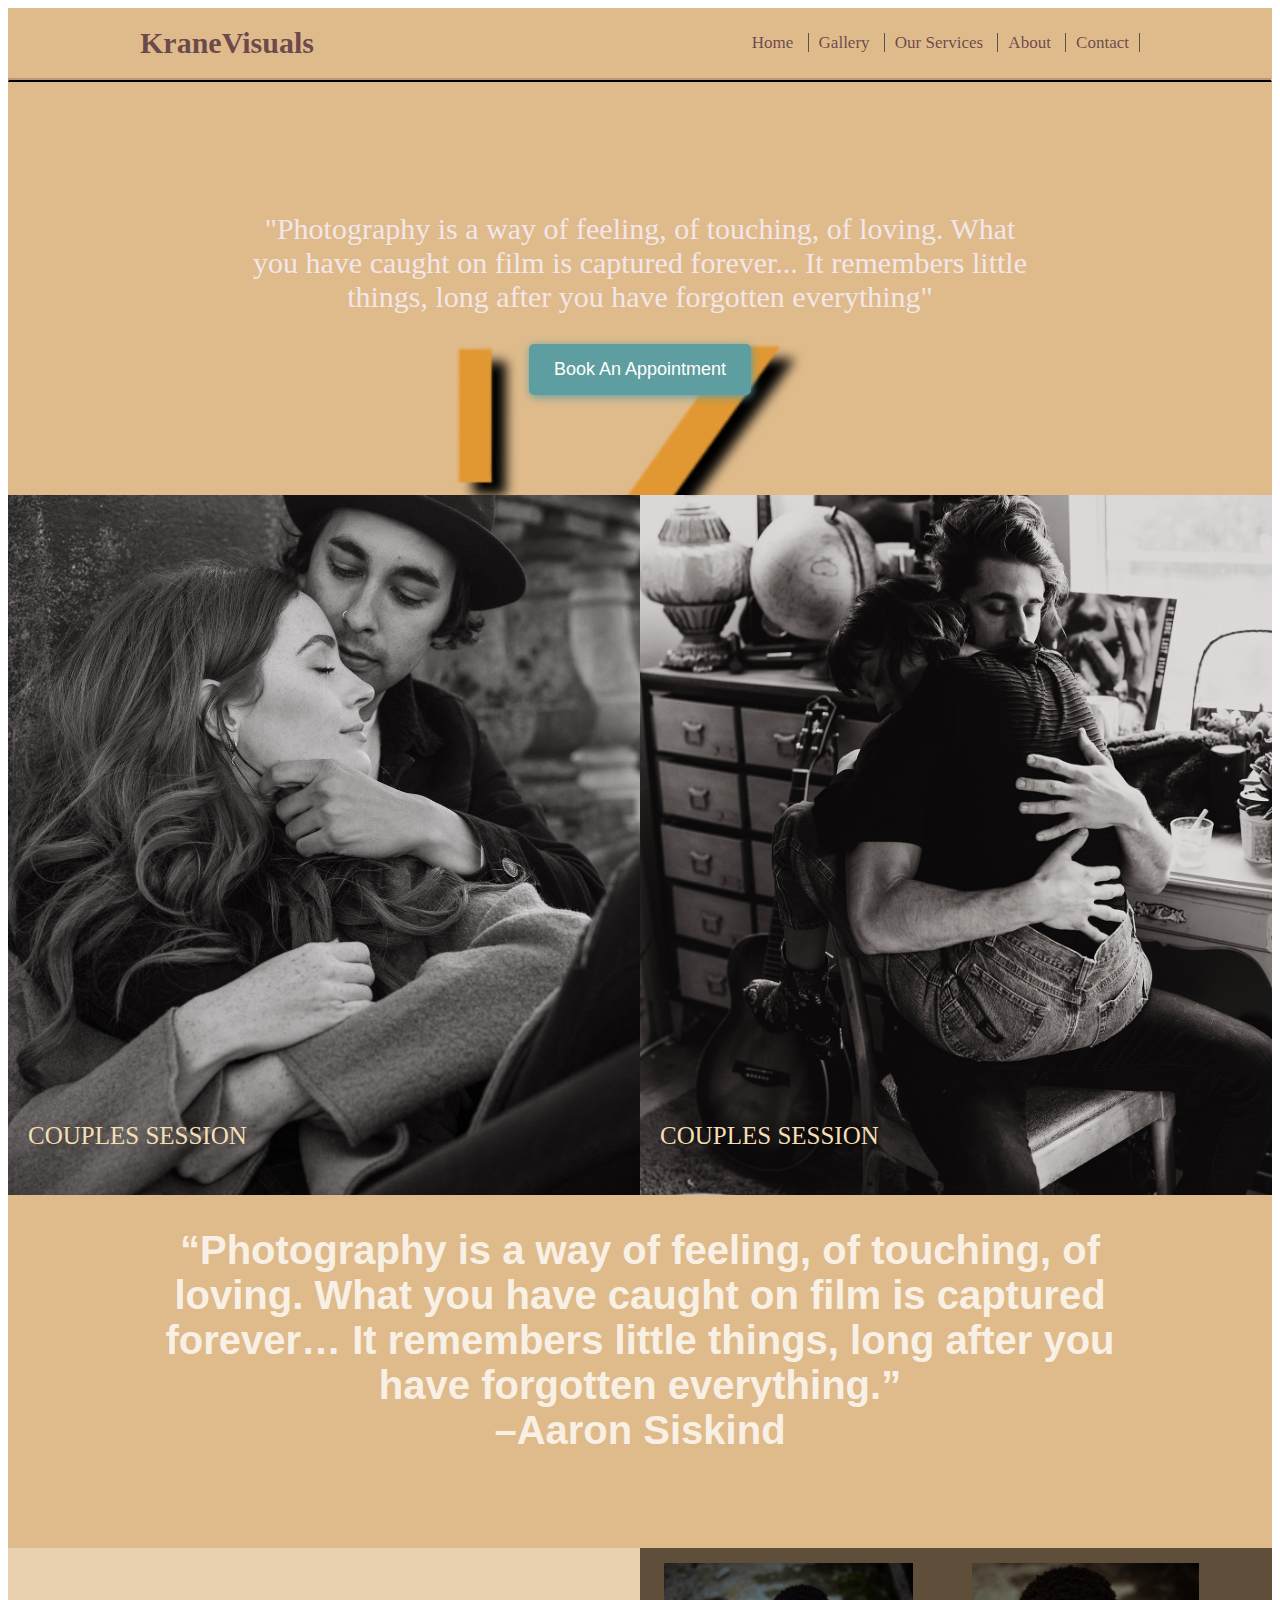
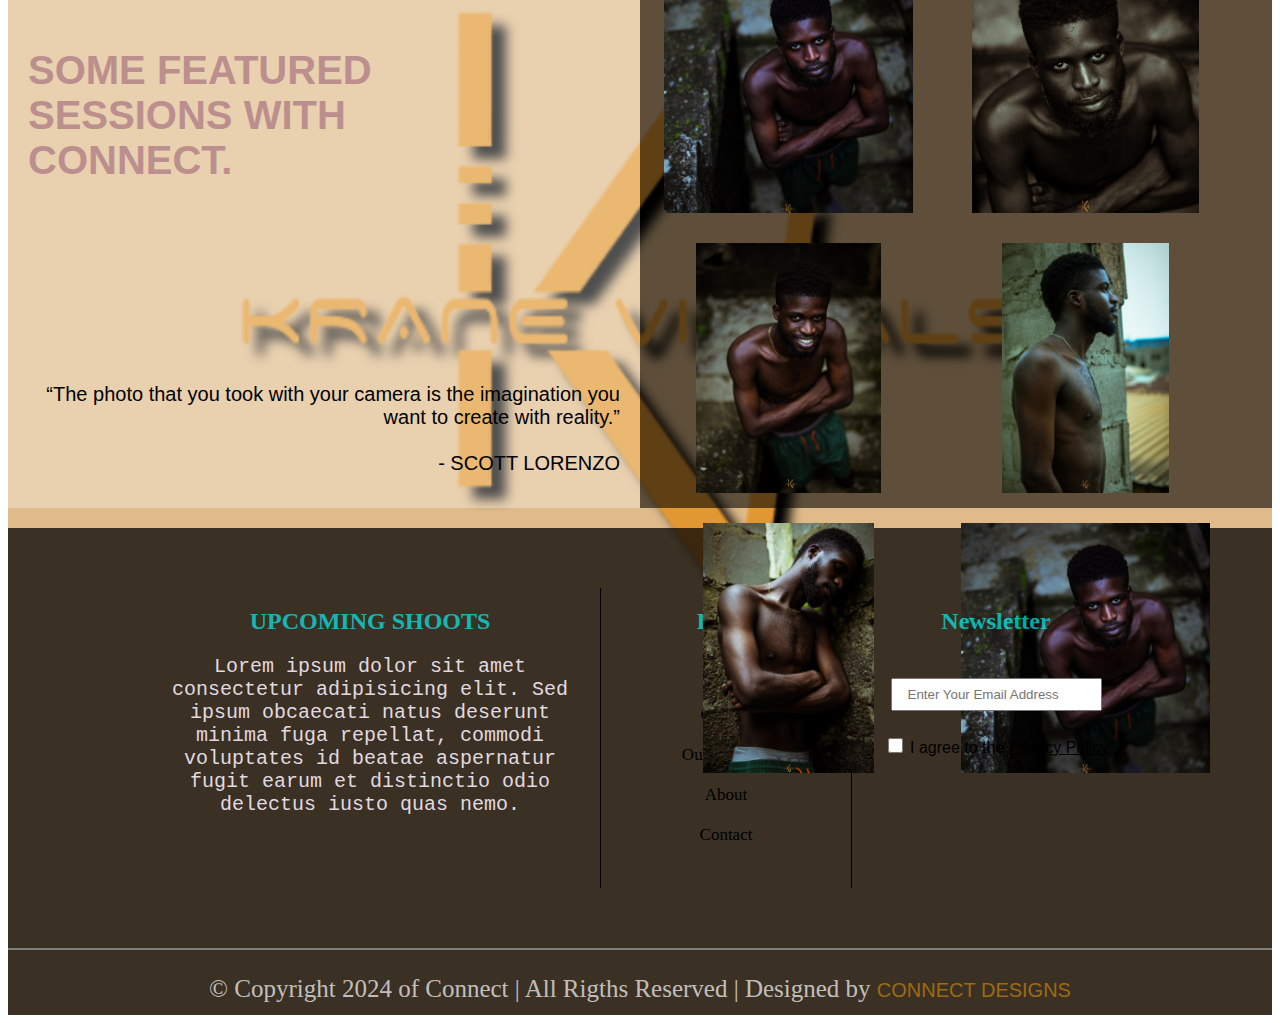
==== index.html @ af706514 "Add files via upload" ====
<!DOCTYPE html>
<html lang="en">
<head>
  <meta charset="UTF-8">
  <meta name="viewport" content="width=device-width, initial-scale=1.0">
  <title>Document</title>
  <link href="index.css" rel="stylesheet" type="text/css"> 
</head>
<body>
  <div id="container">
    <div id="header">
      <h2> 
        KraneVisuals
      </h2>
      <div id="navigations">
        <a href="index.html">
          Home
        </a>
        <a href="gallery.html">
          Gallery
        </a>
        <a href="services.html">
          Our Services
        </a>
        <a href="about.html">
          About
        </a>
        <a href="contact.html">
          Contact
        </a>
      </div>
      
    </div> <!--end of header-->
    <hr>
    <div id="content">
      <div id="main-content">
        <p>
          "Photography is a way of feeling, of touching, of loving. What you have caught on film is captured forever... It remembers little things, long after you have forgotten everything"
        </p>
        <button>
          <a href="appointment.html">
            Book An Appointment
          </a>
        </button>
      </div>
      <div id="content-image">
        <div class="content-photo">
          <img height="100%" width="100%"
          src="Images/Couples.jpg" 
          >
          <div class="photo-info">
            <p>COUPLES SESSION</p>
          </div>
        </div>
        <div class="content-photo">
          <img height="100%" width="100%"
          src="Images/Couples3.jpg" 
          >
          <div class="photo-info">
            <p>COUPLES SESSION</p>
          </div>
        </div>
      </div>
      <div id="sub-content">
        <div id="sub-1">
          <h2>
            “Photography is a way of feeling, of touching, of loving. What you have caught on film is captured forever… It remembers little things, long after you have forgotten everything.” <br>
           <span>–Aaron Siskind</span> 
          </h2>
        </div>
        
      </div>
      <div id="featured">
        <div id="featured-info">
          <h2>
            SOME FEATURED SESSIONS WITH CONNECT.
          </h2>
          <p>
            “The photo that you took with your camera is the imagination you want to create with reality.”<br><br> - SCOTT LORENZO
          </p>
            
        </div>
        <div id="featured-images">
          <div class="fimages">
            <a href="Images/connect.jpg"> <img height="100%" width="100%" 
              src="Images/connect.jpg"></a>
          </div>
          <div class="fimages">
           <a href="Images/connect2.jpg">  <img height="100%" width="100%" 
            src="Images/connect2.jpg"></a>
          </div>
          <div class="fimages">
            <a href="Images/connect3.jpg"> <img height="100%" width="100%" 
              src="Images/connect3.jpg"></a>
          </div>
          <div class="fimages">
           <a href="Images/connect4.jpg"> <img height="100%" width="100%" 
            src="Images/connect4.jpg"></a>
          </div>
          <div class="fimages">
            <a href="Images/connect5.jpg"><img height="100%" width="100%" 
              src="Images/connect5.jpg"></a>
          </div>
          <div class="fimages">
            <a href="Images/connect.jpg"><img height="100%" width="100%" 
              src="Images/connect.jpg"></a>
          </div>
        </div>
      </div>
     
    </div> <!--end of content-->
    <div id="footer">
      <div id="footer-top">
        <div id="left-info">
          <h2>
            UPCOMING SHOOTS
          </h2>
          <p>
            Lorem ipsum dolor sit amet consectetur adipisicing elit. Sed ipsum obcaecati natus deserunt minima fuga repellat, commodi voluptates id beatae aspernatur fugit earum et distinctio odio delectus iusto quas nemo.
          </p>
        </div>
        <div id="links">
          <h2>
            Links
          </h2>
          <a href="index.html">
            Home
          </a>
          
          <a href="gallery.html">
            Gallery
          </a>
          
          <a href="services.html">
            Our Services
          </a>
          
          <a href="about.html">
            About
          </a>
          
          <a href="contact.html">
            Contact
          </a>
          
        </div>
        <div id="newsletter">
          <h2>
            Newsletter
          </h2>
          <table>
            <tr>
              <td>
                <input type="text" placeholder="Enter Your Email Address">
              </td>
            </tr>
            <tr>
              <td>
                <input type="checkbox"> 
                I agree to the <a href="#">Privacy Policy</a>
              </td>
            </tr>
          </table>
         
        </div>
        </div>
       
      <hr>
      <div id="footer-bottom">
       
        <p>
          &copy; Copyright 2024 of Connect | All Rigths Reserved | Designed by <a href="#"> CONNECT DESIGNS</a>
        </p>
      </div>
    </div>
  </div> <!--end of container-->
</body>
</html>
---- index.css ----
@keyframes myframe {
  0%{ opacity: 0; background-color: rgba(0, 0, 0, 0.849);}
  100%{ opacity: 1;;}
}
#container {
  animation-name: myframe;
  animation-timing-function: ease-in-out;
  animation-direction: normal;
  animation-duration: 3s;
  background-image: url(krane.png);
  background-size: contain;
  background-position: fixed;
  background-color: rgba(222, 184, 135, 0.966);
}
#container hr {
  margin: 0;
  border-bottom: 2px solid black;
  border-top: 2px solid rgba(41, 5, 41, 0.192);
}
#header {
  width: 1000px;
  padding: 10px 0;
  margin: auto;
  display: flex;
  height: 50px;
  align-items: center;
  justify-content: space-between;
}
#header h2 {
  margin: 0;
  color: rgba(41, 5, 41, 0.644);
  font-family: 'Lucida Sans';
  font-size: 30px;
}
#navigations {
  align-items: center;
}
#header a {
  text-decoration: none;
  color: rgba(41, 5, 41, 0.644);
  font-family: 'Lucida Sans';
  font-size: 17px;
  padding: 0 10px;
  border-right: 1px inset black;
  transition: text-size 0.5s;
}
#header a:hover {
  font-size: 20px;
}
#header select{
  border: none;
  background-color: lightgray;
  color: aliceblue;
  font-size: 17px;
  padding: 10px;
}
#main-content {
  margin: auto;
  width: 940px;
  padding:100px 30px;
  text-align: center;
}
#main-content p {
  color: rgba(245, 235, 245, 0.904);
  font-size: 30px;
  padding: 0 70px;
}
#main-content button {
  background-color: cadetblue;
  box-shadow: 1px 2px 10px cadetblue;
  padding: 15px 25px;
  border: none;
  border-radius: 5px;
}
#main-content button:hover {
  background-color: rgba(0, 255, 255, 0.295);
  cursor: pointer;
}
#main-content a {
  text-decoration: none;
  color: white;
  font-family: arial;
  font-size: 18px;
}
#main-content a:hover {
  text-decoration: underline;
  color: rgba(0, 0, 0, 0.76);
}
#content-image {
  height: 700px;
  display: flex;
  flex-direction: row;
}
.content-photo {
  height: 700px;
  width: 50%;
  position: relative;
}
.content-photo img {
  object-fit: cover;
}
.photo-info {
  position: absolute;
  bottom: 20px;
  left: 20px;
  font-size: 25px;
  color: wheat;
}
#sub-content {
  margin: 20px;
  height: 300px;
  width: 1000px;
  margin: auto;
  text-align: center;
}
#sub-1 h2 {
  font-family: arial;
  font-size: 40px;
  color: rgba(255, 255, 255, 0.801);
}
#featured {
  margin: 20px 0;
  display: flex;
}
#featured-info {
  background-color: rgba(255, 255, 255, 0.308);
  width: 100%;
  height: 560px;
  
}
#featured-info h2 {
  font-family: sans-serif;
  font-size: 40px;
  width: 80%;
  color: rosybrown;
  margin: 100px 20px;
}
#featured-info p {
  font-size: 20px;
  text-align: end;
  margin: 200px 20px;
  font-family: Arial, Helvetica, sans-serif;
}
#featured-images {
  background-color: rgba(0, 0, 0, 0.582);
  height: 560px;
  width: 100%;
}
.fimages {
  height: 250px;
  width: 267px;
  margin: 15px;
  float: left;
}
.fimages img{
  object-fit: contain;
}
#footer {
  background-color: rgba(0, 0, 0, 0.74);
}
#footer hr{
  border: 1px solid gray;
}
#footer-top {
  height: 300px;
  width: 1000px;
  margin: auto;
  padding: 60px 0;
  text-align: center;
}
#footer-top h2 {
  color: rgba(0, 255, 255, 0.658);
  font-family: Cambria, Cochin, Georgia, Times, 'Times New Roman', serif;
}
#footer-top p {
  color: rgba(245, 235, 245, 0.904);
  font-size: 20px;
  font-family: 'Courier New', Courier, monospace;
}
#left-info {
  width: 400px;
  float: left;
  padding: 0 20px;
  margin: 0 10px;
}
#links {
  width: 200px;
  float: left;
  padding: 0 25px;
  border-right: 1px solid black;
  border-left: 1px solid black;
  height: 300px;
  display: flex;
  flex-direction: column;
}
#links a{
  color: black;
  text-decoration: none;
  font-size: 17px;
  margin: 10px;
}
#links a:hover {
  text-decoration: underline;
  font-size: 18px;
}
#newsletter {
  text-align: center;
  display: flex;
  flex-direction: column;
}
#newsletter td{
  font-size: 16px;
  font-family: arial;

}
#newsletter a {
  color: black;
}
#newsletter input[type=checkbox] {
  width: 15px;
  height: 15px;
  cursor: pointer;
}
#newsletter input[type=text] {
  margin: 20px 0;
  padding: 7px 15px;
  outline: none;
  color: rgba(0, 0, 0, 0.623);
}
#footer-bottom {
  height: 40px;
  width: 1000px;
  margin: auto;
  text-align: center;
}
#footer-bottom p {
  font-size: 25px;
  color: rgba(255, 255, 255, 0.705);
}
#footer-bottom a {
  text-decoration: none;
  color: rgba(255, 166, 0, 0.514);
  font-family: 'Franklin Gothic Medium', 'Arial Narrow', Arial, sans-serif;
  font-size: 20px;
}
#footer-bottom a:hover {
  text-decoration: underline;
  color: orange;
} 
#services {
  width: 1000px;
  margin: auto;
  text-align: center;
  height: 700px;
}
#services p {
  font-size: 18px;
  font-family: serif;
}
.services-box {
  background-color: rgba(204, 119, 7, 0.555);
  width: 303px;
  height: 500px;
  float: left;
  margin: 40px 10px;
  text-align: center;
}
.services-box h3 {
  font-size: 25px;
  color: white;}
.services-box p {
  color: white;
  font-size: 16px;
  font-family: sans-serif;
}
.services-box button {
  padding: 10px 25px;
  background-color: cadetblue;
  border: none;
  border-radius: 25px;
  margin: 20px;
  box-shadow: 1px 5px 10px cadetblue;
}
.services-box a {
  color: white;
  font-size: 15px;
  text-decoration: none;
}
.about {
  width: 1000px;
  margin: 20px auto;
  height: 280px;
  border-radius: 5px;
  border-radius: 15px;
  padding: 8px 0;
  text-align: center;
  box-shadow: 1px 1px 10px 5px grey;
}
.about img {
  height: 250px;
  width: 250px;
  object-fit: cover;
  float: left;
  margin: 15px;
  border-radius: 200px;
}
.about h1, .about-2 h1 {
  font-family: sans-serif;
  color: rgba(41, 5, 41, 0.644);
}
.about p, .about-2 p {
  font-size: 18px;
  padding: 15px;
  font-family: arial;
}
.about button, .about-2 button {
  padding: 15px 35px;
  background-color: cadetblue;
  border: none;
  border-radius: 5px;
  margin: 25px 0;
}
.about button:hover,
.about-2 button:hover {
  cursor: pointer;
  box-shadow: 2px 2px 10px cadetblue;
}
.about a,
.about-2 a {
  text-decoration: none;
  font-size: 15px;
  color: white;
}
.about a:hover,
.about-2 a:hover {
  color: rgba(0, 0, 0, 0.514);
  text-decoration: underline;
  
}
.about-2 {
  width: 1000px;
  margin: 20px auto;
  height: 280px;
  box-shadow: 1px 1px 10px 5px grey;
  border-radius: 5px;
  border-radius: 15px;
  text-align: center;
}
.about-2 img {
  height: 250px;
  width: 250px;
  object-fit: cover;
  margin: 15px;
  border-radius: 200px;
}
.left-about {
  width: 720px;
  float: left;
}
.mission {
  width: 1000px;
  margin: 30px auto;
  height: 500px;
  box-shadow: 2px 2px 10px gray;
  display: flex;
  padding: 15px;
}
.mission img {
  height: 350px;
  width: 350px;
  padding: 50px;
  float: left;
  object-fit: cover;
}
.about-info {
  text-align: center;
  line-height: 25px;
}
.about-info h1 {
  font-family: sans-serif;
  color: rgba(41, 5, 41, 0.644);
}
.about-info p {
  font-size: 15px;
  padding: 15px;
  font-family: arial;
}
.about-info button {
  padding: 20px;
  border-radius: 30px;
  border: 1px solid rgba(0, 0, 0, 0.356);
}
.about-info a{
  text-decoration: none;
  font-size: 20px;
  color: black;
}
#appointment {
  width: 1000px;
  margin:20px auto;
  height: 500px;
  
}
#appointment-left {
  width: 440px;
  background-color:rgba(107, 97, 97, 0.637);
  height: 440px;
  float: left;
  text-align: center;
  padding:30px;
  line-height: 25px;
}
#appointment-left h1 {
  color: rgba(222, 184, 135, 0.856);
}
#appointment-left p {
  font-size: 18px;
  font-weight: bold;
  font-family: monospace;
}
#appointment-right {
  width: 440px;
  height: 440px;
  float: left;
  padding: 0 10px;
}
#appointment-right fieldset {
  border-radius: 10px;
  border: 1px solid gray;
  box-shadow: 2px 2px 10px gray;
}
#appointment legend {
  padding: 10px;
  background-color: rgba(0, 255, 255, 0.582);
  border-radius: 5px;
  font-family: sans-serif;
  font-weight: bold;
}
#appointment-right td {
  font-size: 15px;
  line-height: 40px;
  font-family: arial;
}
#appointment-right input[type=text],
input[type=email], 
input[type=datetime-local],
select,textarea {
  padding: 7px 10px;
  outline: none;
  font-size: 15px;
  resize: none;
  width: 90%;
}
#appointment-right input[type=submit],
input[type=reset] {
  padding: 7px 15px;
  background-color: aqua;
  border: none;
  font-size: 14px;
  border-radius: 5px;
  font-weight: bold;
  cursor: pointer;
}
#appointment-right input[type=submit]:hover,
input[type=reset]:hover {
  background-color: rgb(11, 194, 194);
  color: white;
  box-shadow: 1px 1px 5px gray;
}
.event {
  width: 1000px;
  margin:20px auto;
  text-align: center;
  background-color: rgba(0, 0, 0, 0.623);
  padding: 20px;
}
.event h1 {
  color: burlywood;
}
.event img {
  object-fit: cover;
}
.event p {
  font-size: 16px;
  font-family: Verdana;
  color: burlywood;
}
.event {
  box-shadow: 2px 5px 15px gray;
}
.event button{
  background-color: rgba(0, 255, 255, 0.548);
  padding: 10px 15px;
  border: none;
  transition: 0.5s ;
}
.event button:hover {
  background-color: rgba(0, 255, 255, 0.925);
  cursor: pointer;
  box-shadow: 1px 1px 5px gray;
}
.event a{
  color: white;
  font-size: 15px;
  font-family: arial;
  text-decoration: none;
}
.event a:hover {
  color: black;
  text-decoration: underline;
}
#gallery {
  margin: 30px;
}
#gallery fieldset {
  border: 2px solid rgba(0, 0, 0, 0.295);
}
#gallery legend {
  background-color: rgba(0, 255, 255, 0.493);
  font-size: 25px;
  margin: 0 40px;
  padding: 10px 25px;
  font-family: 'Times New Roman', Times, serif;
}
.photos {
  width: 23%;
  margin: 15px;
  height: 500px;
  float: left;
}
.photos:hover {
  box-shadow: 1px 1px 10px 10px grey;
}
.photos img {
  object-fit: contain;
}
#contact {
  display: flex;
  padding: 30px;
}
#contact-info {
  width: 80%;
}
#talk-more {
  width: 30%;
}
.location {
  display: flex;
  flex-direction: column;
  align-items: center;
}
.location h3 {
  font-family: sans-serif;
  font-size: 20px;
  margin: 10px 0;
  background-color: rgba(255, 255, 255, 0.452);
}
.location p {
  font-family: arial;
  font-size: 20px;
  margin: 0;
  background-color: rgba(255, 255, 255, 0.452);
}
.location a{
  font-family: sans-serif;
  font-size: 20px;
  color: black;
  background-color: rgba(255, 255, 255, 0.452);
  text-decoration: none;
}
.location a:hover {
  text-decoration: underline;
}
#info-div {
  display: flex;
  width: 90%;
  padding: 25px;
  justify-content: space-between;
}
#map iframe{
  width: 90%;
  height: 600px;
}
#talk-more {
  box-shadow: 1px 1px 10px 5px grey;
  padding: 20px;
}
#talk-more h2 {
  font-family: serif;
  text-align: center;
}
#talk-more p {
  font-family: arial;
  font-size: 16px;
  text-align: center;
}
#talk-more table {
  margin: 60px 0;
  line-height: 30px;
}
#talk-more textarea{
  width: 120%;
}
#talk-more td {
  font-family: arial;
  font-size: 20px;
  padding: 10px 0;
}
#talk-more input[type=text], input[type=email] {
  width: 120%;
  outline: none;
  padding: 10px 5px;
  font-family: arial;
  font-size: 17px;
}
#talk-more input[type=submit] {
  padding: 15px 25px;
  background-color: aqua;
  border: none;
  color: rgba(0, 0, 0, 0.788);
  cursor: pointer;
  font-size: 17px;
}
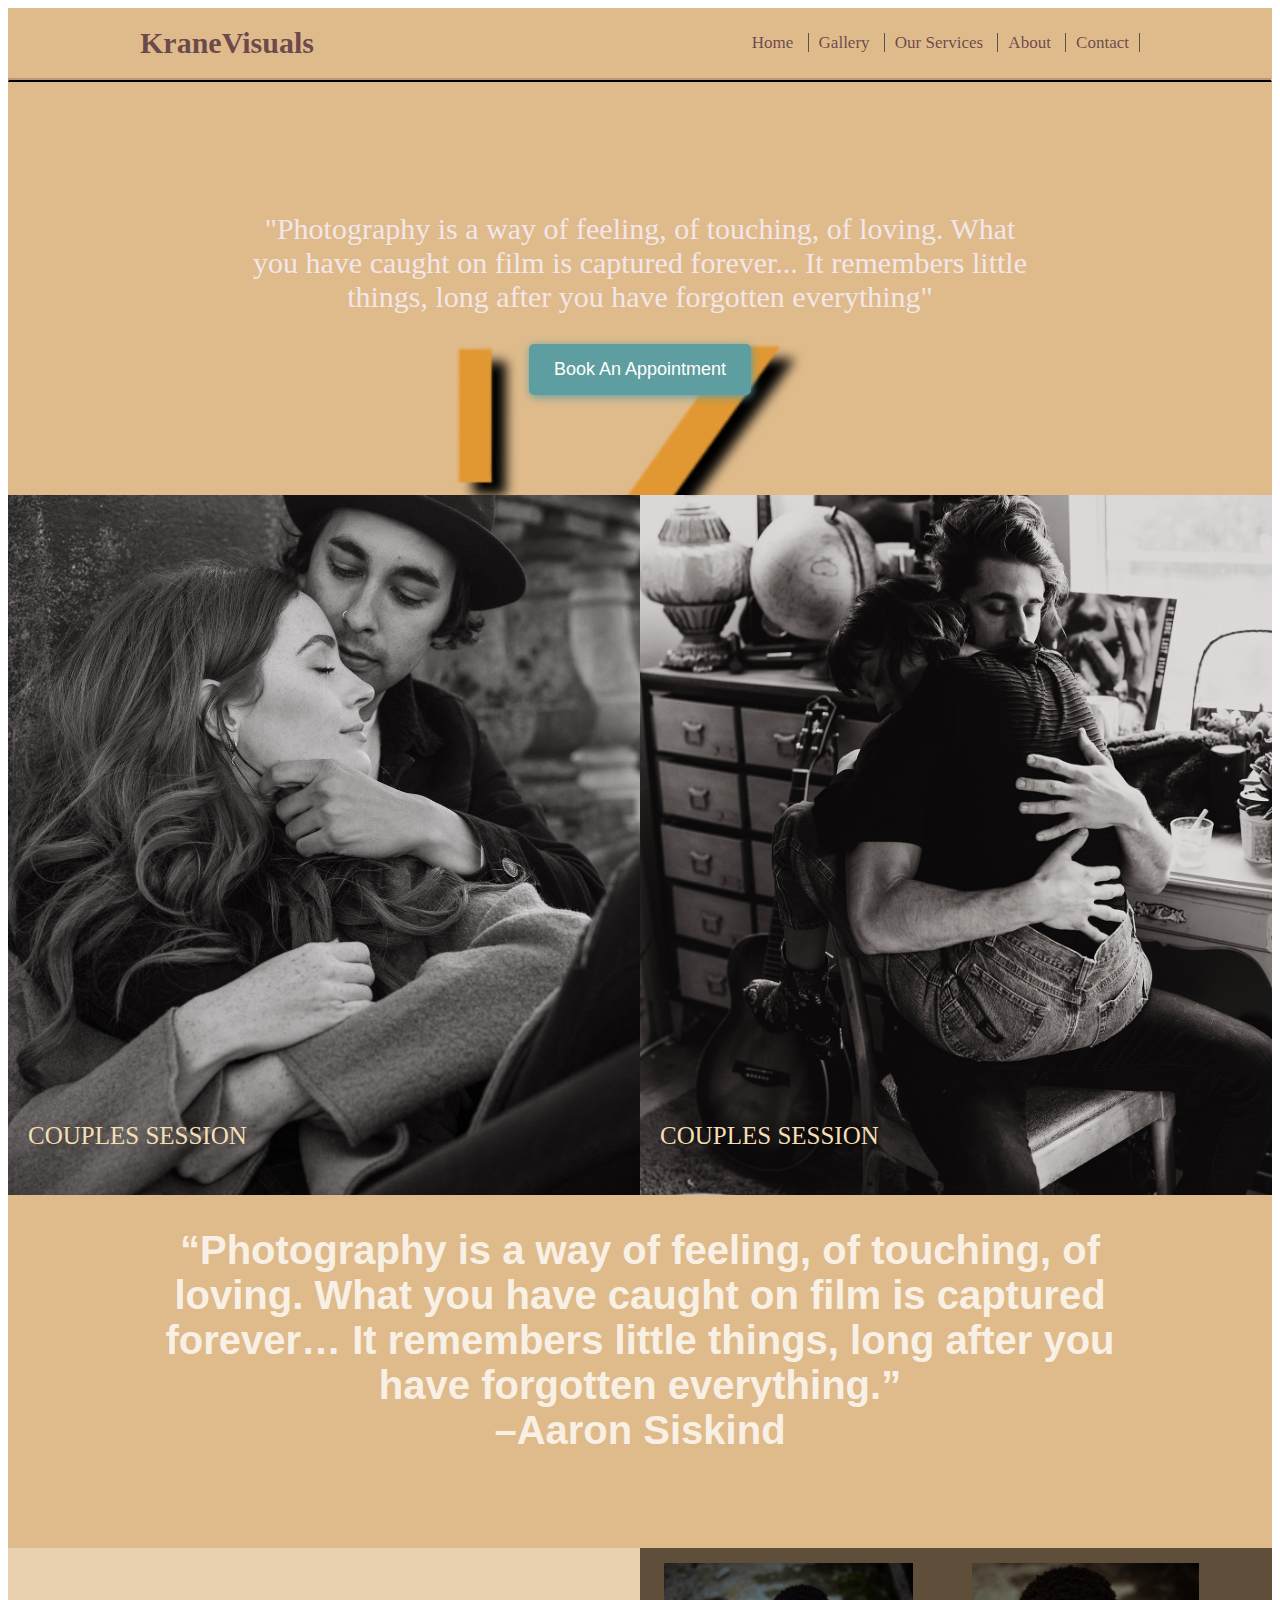
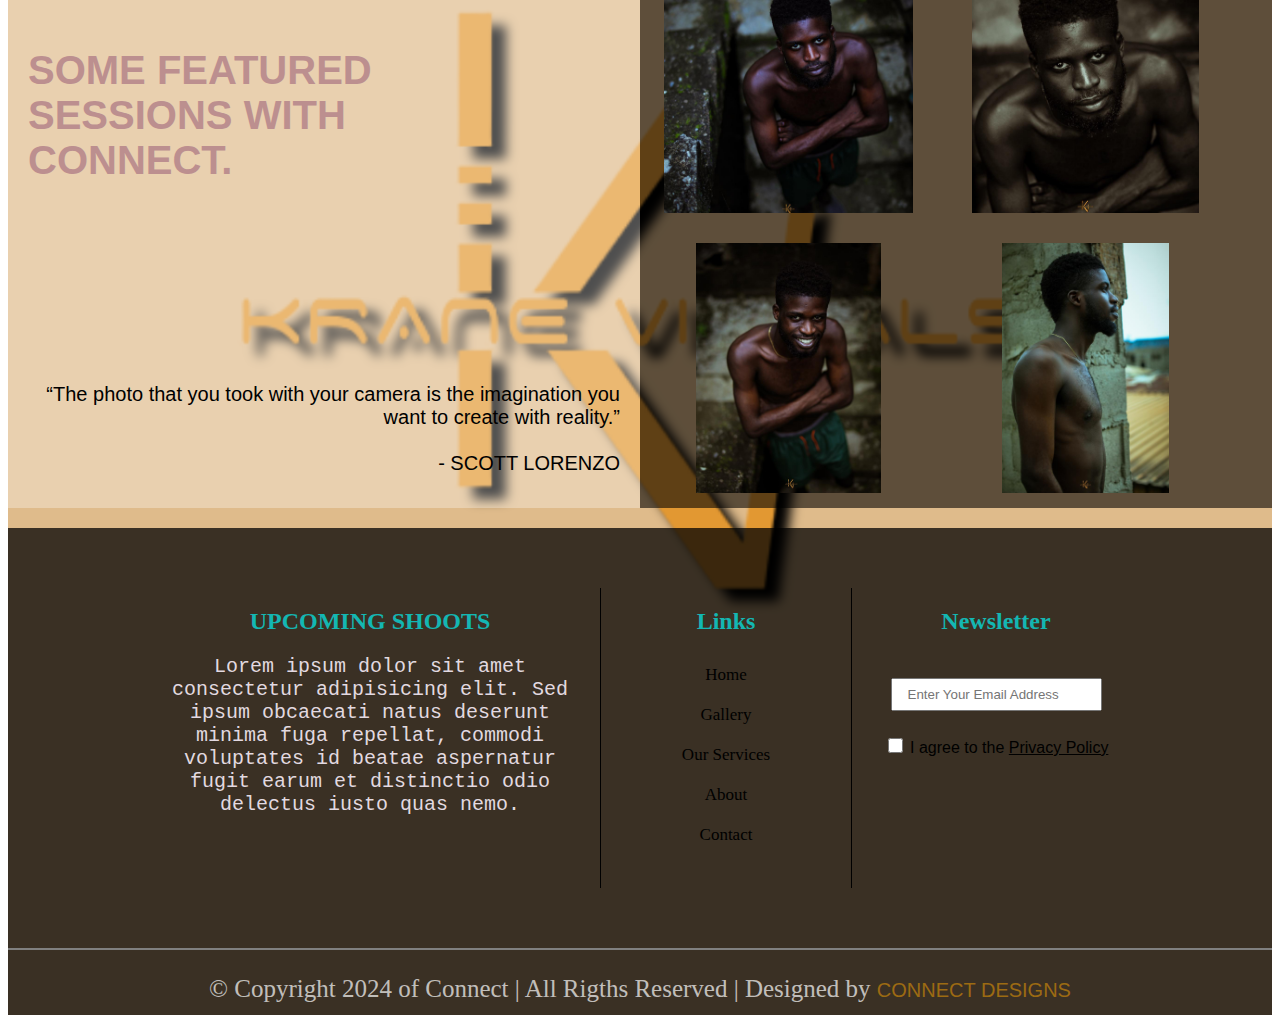
==== commit e889d189: "Update index.html" ====
--- a/index.html
+++ b/index.html
@@ -97,14 +97,6 @@
            <a href="Images/connect4.jpg"> <img height="100%" width="100%" 
             src="Images/connect4.jpg"></a>
           </div>
-          <div class="fimages">
-            <a href="Images/connect5.jpg"><img height="100%" width="100%" 
-              src="Images/connect5.jpg"></a>
-          </div>
-          <div class="fimages">
-            <a href="Images/connect.jpg"><img height="100%" width="100%" 
-              src="Images/connect.jpg"></a>
-          </div>
         </div>
       </div>
      
@@ -175,4 +167,4 @@
     </div>
   </div> <!--end of container-->
 </body>
-</html>+</html>
